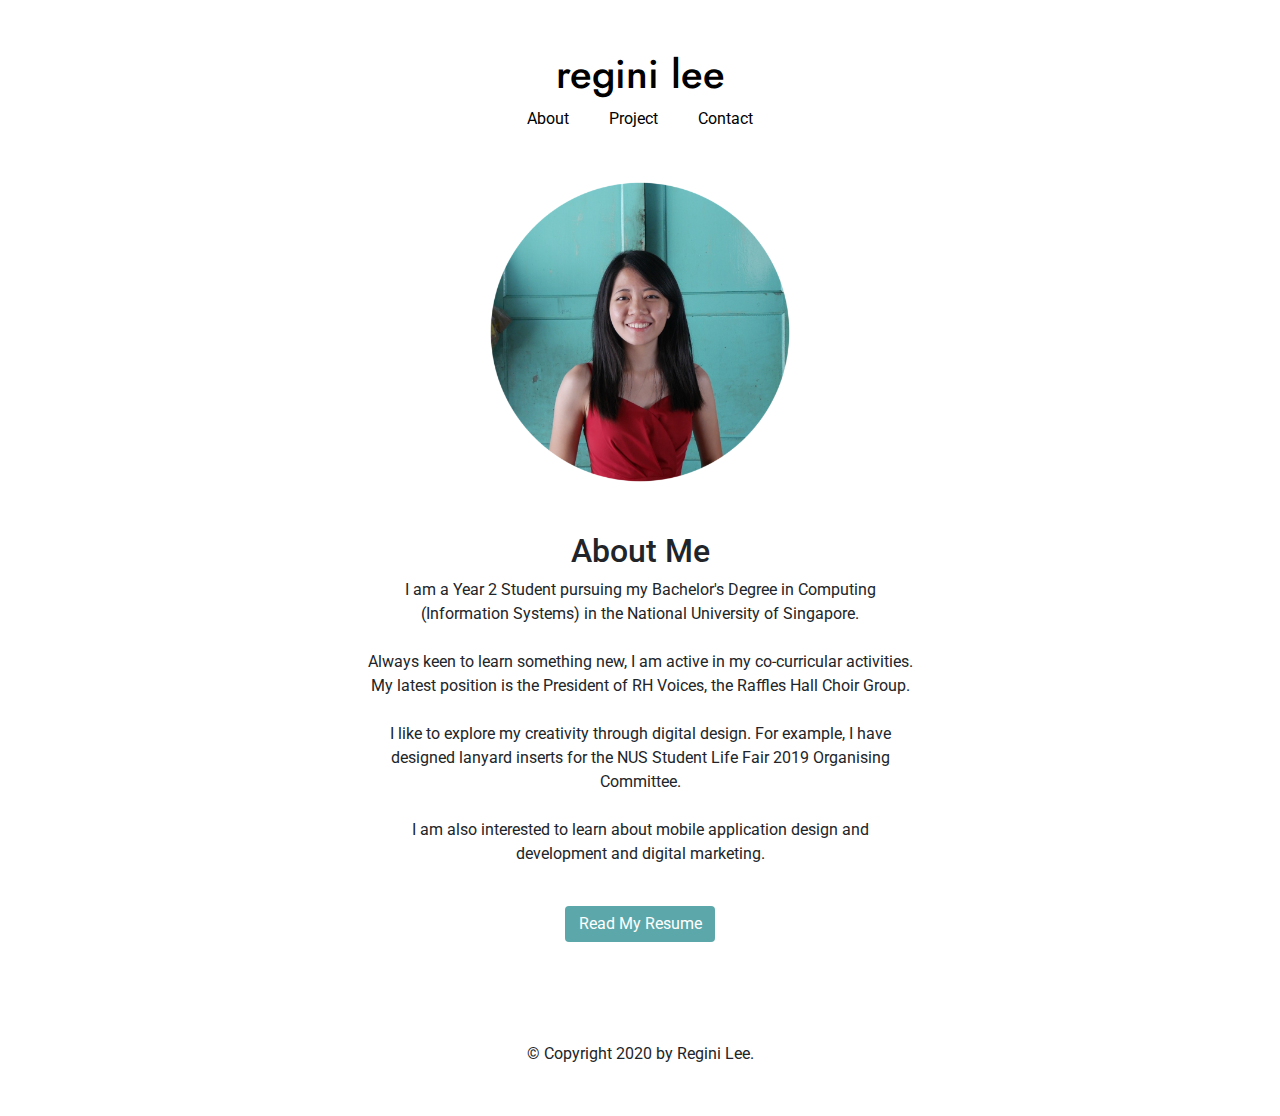
==== about.html @ c0627a26 "Updated About Me" ====
<!DOCTYPE html>
<html lang = "en">
    <head>
        <title>Regini Lee | About</title>
        <link rel="stylesheet" href="https://stackpath.bootstrapcdn.com/bootstrap/4.4.1/css/bootstrap.min.css" integrity="sha384-Vkoo8x4CGsO3+Hhxv8T/Q5PaXtkKtu6ug5TOeNV6gBiFeWPGFN9MuhOf23Q9Ifjh" crossorigin="anonymous">
        <link rel="stylesheet" href="style.css">
        <meta name="viewport" content="width=device-width, initial-scale=1.0">
        <!-- <link rel="shortcut icon" type="image/x-icon" href="Fox.ico"> -->
    </head>
    <body>
        <h1><a style="text-decoration: none; color: black;" href ="index.html">regini lee</a></h1>
        <table id = "content">
            <tr>
                <td><a id="link" href = "about.html">About</a></td>
                <td><a id="link" href="index.html">Project</a></td>
                <td><a id="link" href="contact.html">Contact</a></td>
            </tr>
        </table>
        <div id = "profile">
            <img src="Regini.png" alt="Regini" id="image">
            <h2 id ="heading">About Me</h2>
            <p id="bio">I am a Year 2 Student pursuing my Bachelor's Degree in Computing (Information Systems) in the National University of Singapore.<br><br>
                ​Always keen to learn something new, I am active in my co-curricular activities. My latest position is the President of RH Voices, the Raffles Hall Choir Group.<br><br>
                I like to explore my creativity through digital design. For example, I have designed lanyard inserts for the NUS Student Life Fair 2019 Organising Committee.<br><br>
                I am also interested to learn about mobile application design and development and digital marketing.<br><br></p>
                <a class="btn btn-primary" href="Resume.pdf" role="button" id="resume" target="_blank">Read My Resume</a>
        </div>
        <div id="copyright">
            &copy; Copyright 2020 by Regini Lee.
        </div>
    </body>
</html>
---- style.css ----
@import url("https://fonts.googleapis.com/css2?family=Jost&display=swap");
@import url("https://fonts.googleapis.com/css2?family=Roboto&display=swap");
.container, #resume, #bio, #image {
  display: block;
  margin-left: auto;
  margin-right: auto;
}

/* Website Title: Regini Lee */
h1 {
  font-family: "Jost", sans-serif;
  text-align: center;
  padding-top: 50px;
}

/* Page Heading */
h2#heading {
  font-family: "Roboto", sans-serif;
  text-align: center;
}

/* Website Content */
table#content {
  width: 70px;
  margin-left: auto;
  margin-right: auto;
}

/* Image in About and Contact Page */
#image {
  width: 300px;
  padding-top: 50px;
  padding-bottom: 50px;
}

/* Bio in About Page */
#bio {
  width: 550px;
  text-align: center;
}

/* Navigation Bar Table */
td {
  text-align: center;
  padding-left: 20px;
  padding-right: 20px;
}

/* Link Appearance */
#link {
  color: black;
}

#link:hover {
  color: #5ca7aa;
  text-decoration: none;
}

/* Resume in About Page */
#resume {
  width: 150px;
  background-color: #5ca7aa;
  border: #5ca7aa;
}

/* Copyright Footer */
#copyright {
  padding-top: 100px;
  text-align: center;
  padding-bottom: 50px;
}

/* Container in Project Page */
.container {
  display: flex;
  flex-wrap: wrap;
  padding-top: 50px;
  width: 1050px;
  text-align: center;
}

/* Column in Project Page */
.col {
  padding: 20px;
}

/*# sourceMappingURL=style.css.map */
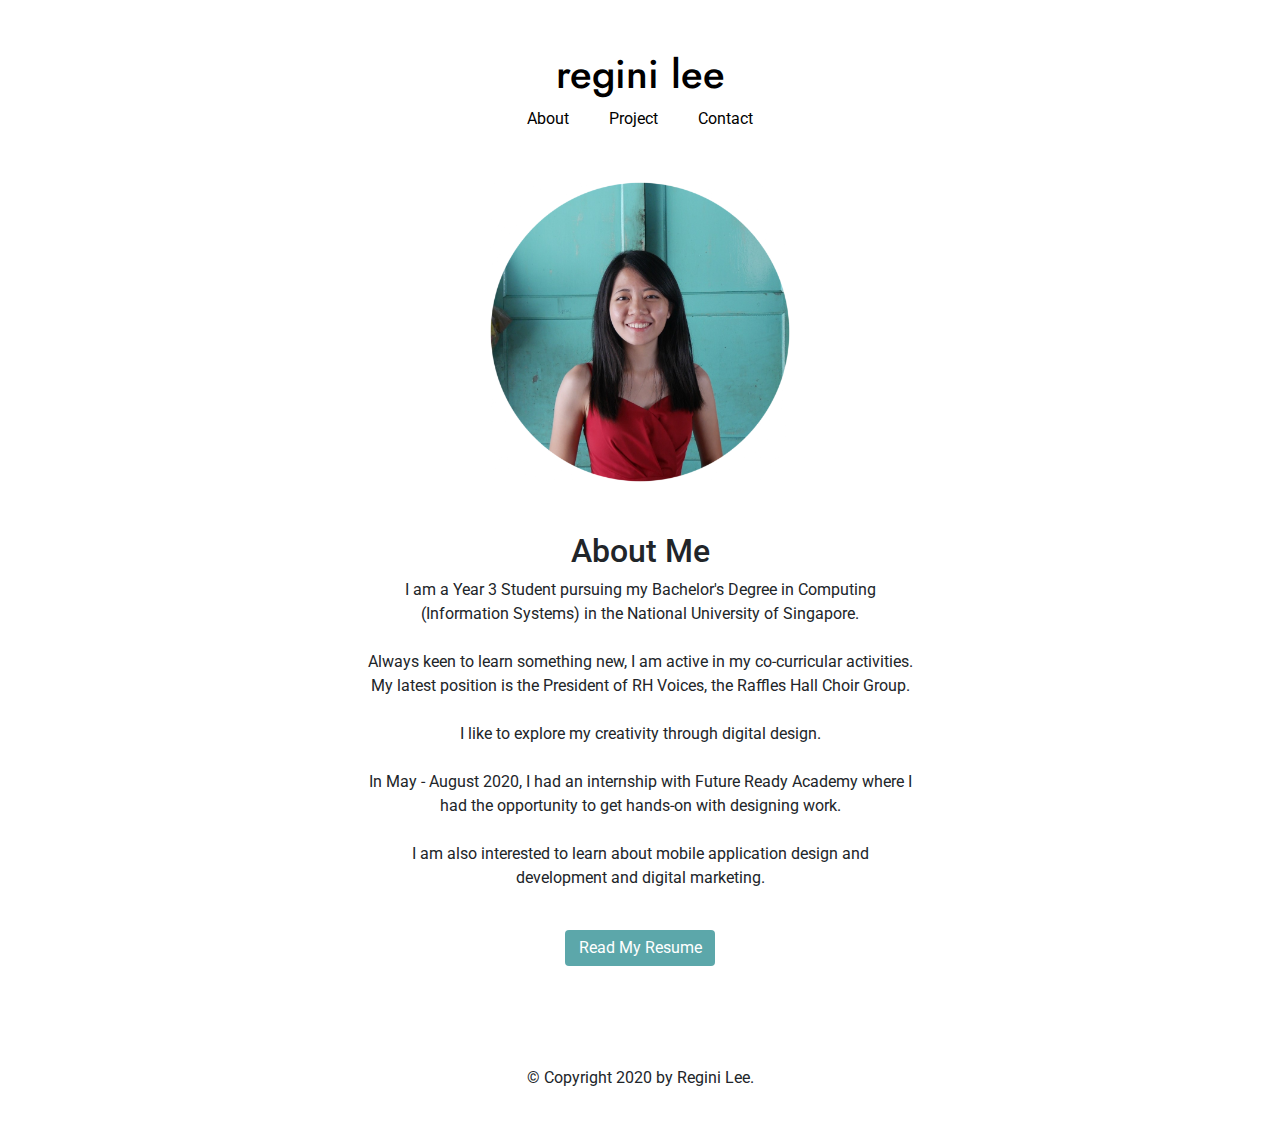
==== commit 8cc266f7: "Updated About Me" ====
--- a/about.html
+++ b/about.html
@@ -19,10 +19,12 @@
         <div id = "profile">
             <img src="Regini.png" alt="Regini" id="image">
             <h2 id ="heading">About Me</h2>
-            <p id="bio">I am a Year 2 Student pursuing my Bachelor's Degree in Computing (Information Systems) in the National University of Singapore.<br><br>
+            <p id="bio">I am a Year 3 Student pursuing my Bachelor's Degree in Computing (Information Systems) in the National University of Singapore.<br><br>
                 ​Always keen to learn something new, I am active in my co-curricular activities. My latest position is the President of RH Voices, the Raffles Hall Choir Group.<br><br>
-                I like to explore my creativity through digital design. For example, I have designed lanyard inserts for the NUS Student Life Fair 2019 Organising Committee.<br><br>
+                I like to explore my creativity through digital design.<br><br> 
+                In May - August 2020, I had an internship with Future Ready Academy where I had the opportunity to get hands-on with designing work.<br><br>
                 I am also interested to learn about mobile application design and development and digital marketing.<br><br></p>
+                
                 <a class="btn btn-primary" href="Resume.pdf" role="button" id="resume" target="_blank">Read My Resume</a>
         </div>
         <div id="copyright">
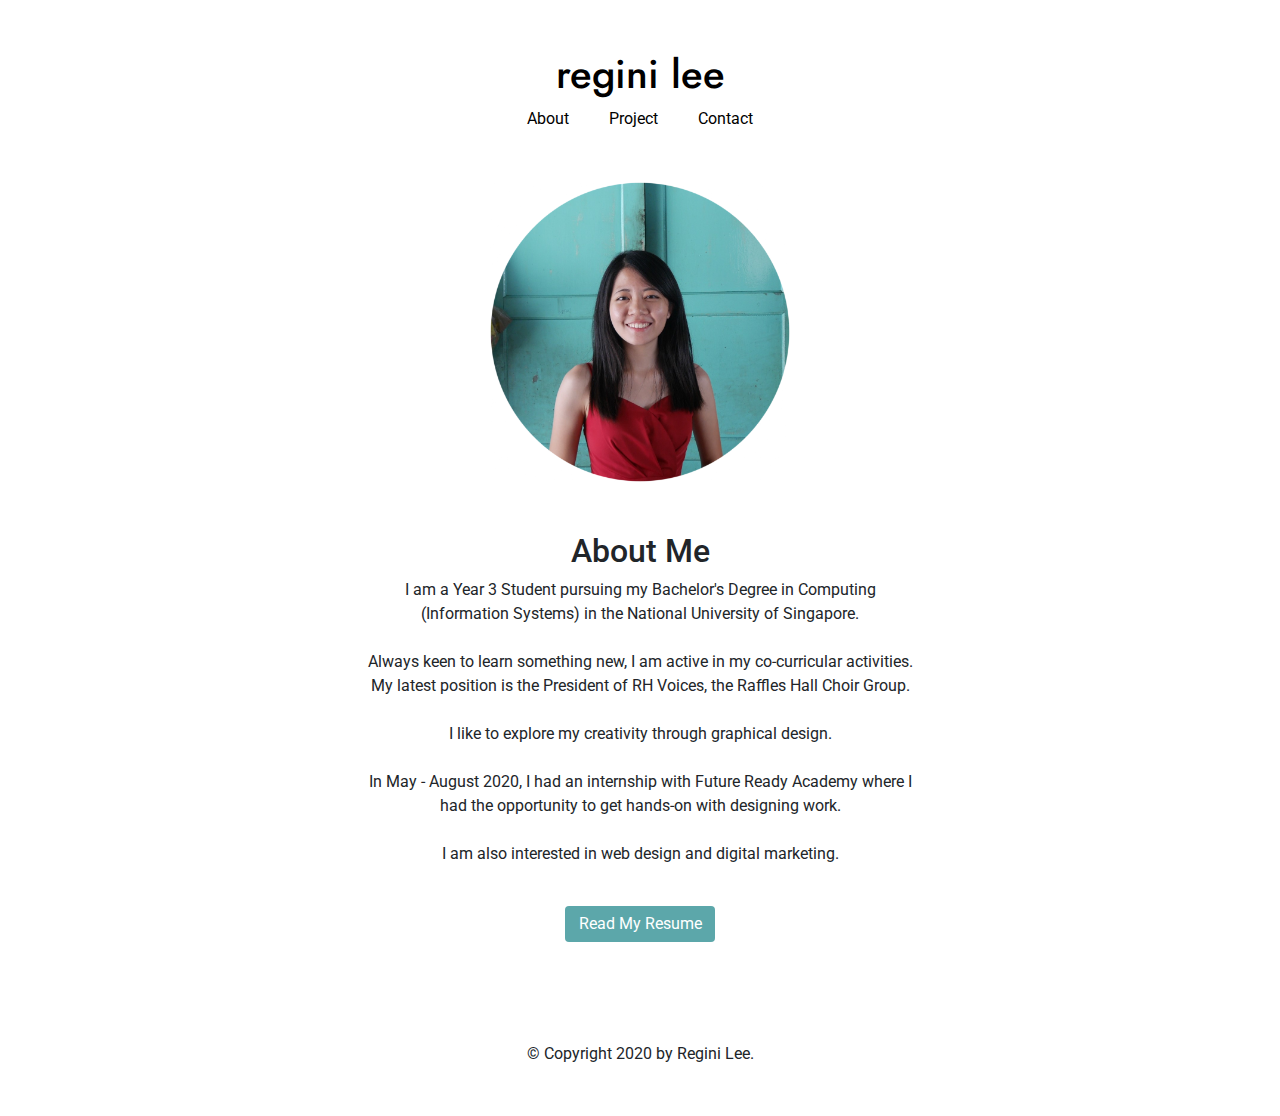
==== commit 03d08c96: "Modified About" ====
--- a/about.html
+++ b/about.html
@@ -21,11 +21,11 @@
             <h2 id ="heading">About Me</h2>
             <p id="bio">I am a Year 3 Student pursuing my Bachelor's Degree in Computing (Information Systems) in the National University of Singapore.<br><br>
                 ​Always keen to learn something new, I am active in my co-curricular activities. My latest position is the President of RH Voices, the Raffles Hall Choir Group.<br><br>
-                I like to explore my creativity through digital design.<br><br> 
+                I like to explore my creativity through graphical design.<br><br> 
                 In May - August 2020, I had an internship with Future Ready Academy where I had the opportunity to get hands-on with designing work.<br><br>
-                I am also interested to learn about mobile application design and development and digital marketing.<br><br></p>
+                I am also interested in web design and digital marketing.<br><br></p>
                 
-                <a class="btn btn-primary" href="Resume.pdf" role="button" id="resume" target="_blank">Read My Resume</a>
+                <a class="btn btn-primary" href="Updated_Resume.pdf" role="button" id="resume" target="_blank">Read My Resume</a>
         </div>
         <div id="copyright">
             &copy; Copyright 2020 by Regini Lee.
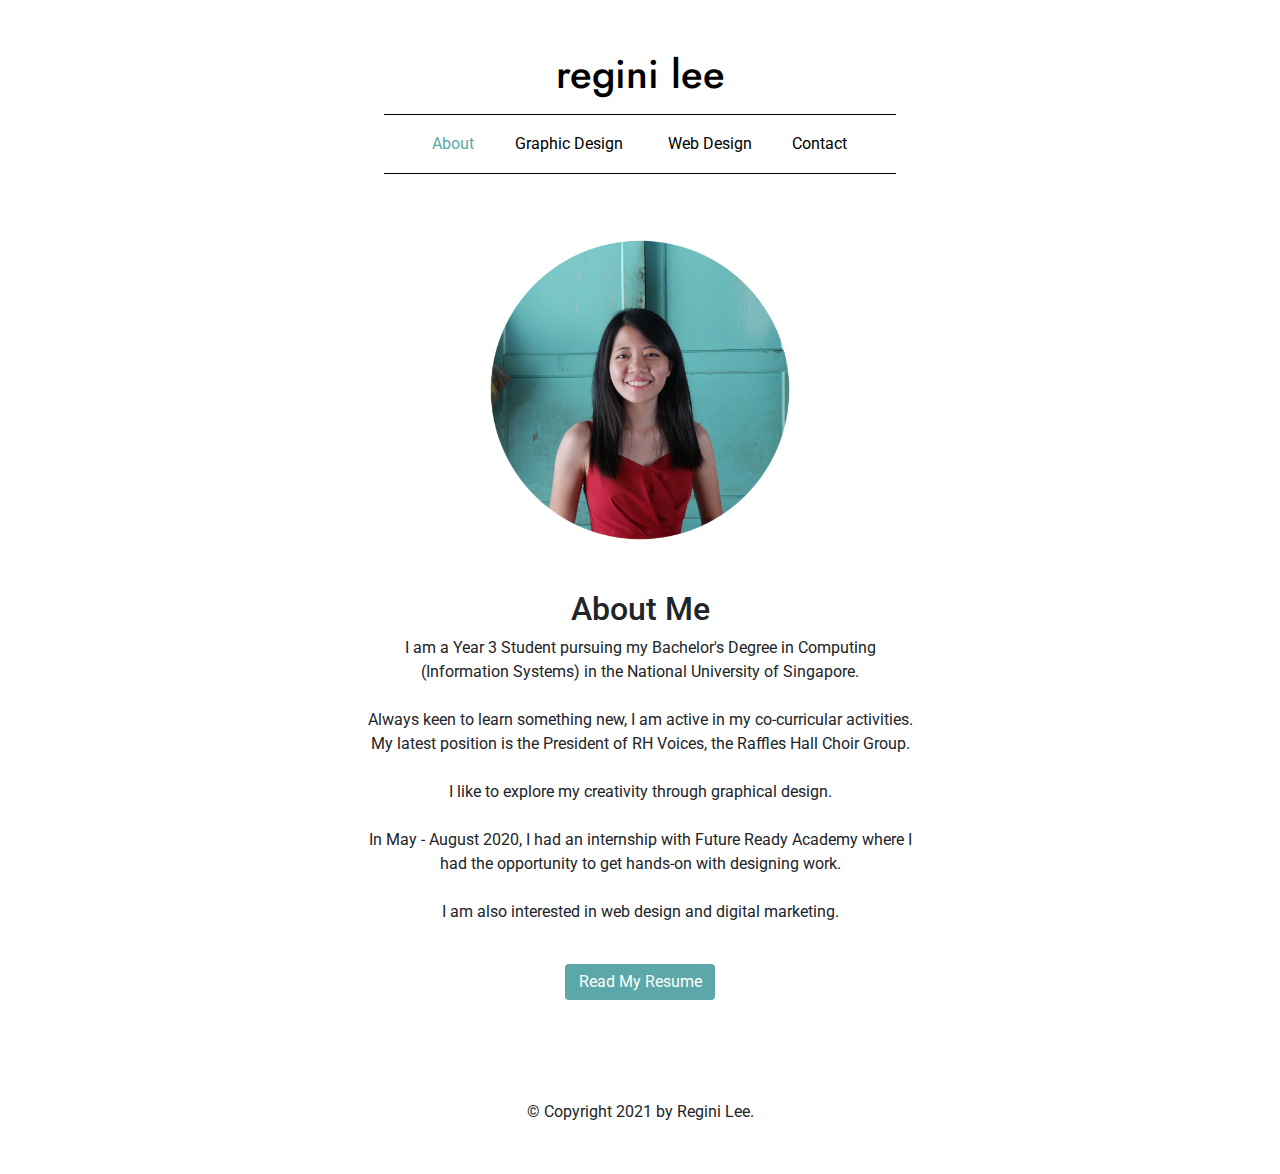
==== commit fc5888b9: "Added Website.html, Modified Nav Bar" ====
--- a/about.html
+++ b/about.html
@@ -9,13 +9,18 @@
     </head>
     <body>
         <h1><a style="text-decoration: none; color: black;" href ="index.html">regini lee</a></h1>
+        
+        <hr size="6" width="40%" align="center" color="black">
         <table id = "content">
             <tr>
-                <td><a id="link" href = "about.html">About</a></td>
-                <td><a id="link" href="index.html">Project</a></td>
+                <td><a id="link" href = "about.html" style="color: #5ca7aa">About</a></td>
+                <td><a id="link" href="index.html">Graphic Design</a></td>
+                <td><a id="link" href="website.html">Web Design</a></td>
                 <td><a id="link" href="contact.html">Contact</a></td>
             </tr>
         </table>
+        <hr size="6" width="40%" align="center" color="black">
+
         <div id = "profile">
             <img src="Regini.png" alt="Regini" id="image">
             <h2 id ="heading">About Me</h2>
@@ -25,10 +30,10 @@
                 In May - August 2020, I had an internship with Future Ready Academy where I had the opportunity to get hands-on with designing work.<br><br>
                 I am also interested in web design and digital marketing.<br><br></p>
                 
-                <a class="btn btn-primary" href="Updated_Resume.pdf" role="button" id="resume" target="_blank">Read My Resume</a>
+                <a class="btn btn-primary" href="Resume_09012021.pdf" role="button" id="resume" target="_blank">Read My Resume</a>
         </div>
         <div id="copyright">
-            &copy; Copyright 2020 by Regini Lee.
+            &copy; Copyright 2021 by Regini Lee.
         </div>
     </body>
 </html>--- a/style.css
+++ b/style.css
@@ -21,7 +21,7 @@
 
 /* Website Content */
 table#content {
-  width: 70px;
+  width: 450px;
   margin-left: auto;
   margin-right: auto;
 }
@@ -42,8 +42,8 @@
 /* Navigation Bar Table */
 td {
   text-align: center;
-  padding-left: 20px;
-  padding-right: 20px;
+  padding-left: 10px;
+  padding-right: 10px;
 }
 
 /* Link Appearance */
@@ -63,6 +63,15 @@
   border: #5ca7aa;
 }
 
+#jncapital_website {
+  width: 300px;
+  background-color: #5ca7aa;
+  border: #5ca7aa;
+  display: block;
+  margin-left: auto;
+  margin-right: auto;
+}
+
 /* Copyright Footer */
 #copyright {
   padding-top: 100px;
@@ -79,6 +88,14 @@
   text-align: center;
 }
 
+.website {
+  display: flex;
+  flex-wrap: wrap;
+  padding-top: 50px;
+  width: 1050px;
+  text-align: center;
+}
+
 /* Column in Project Page */
 .col {
   padding: 20px;
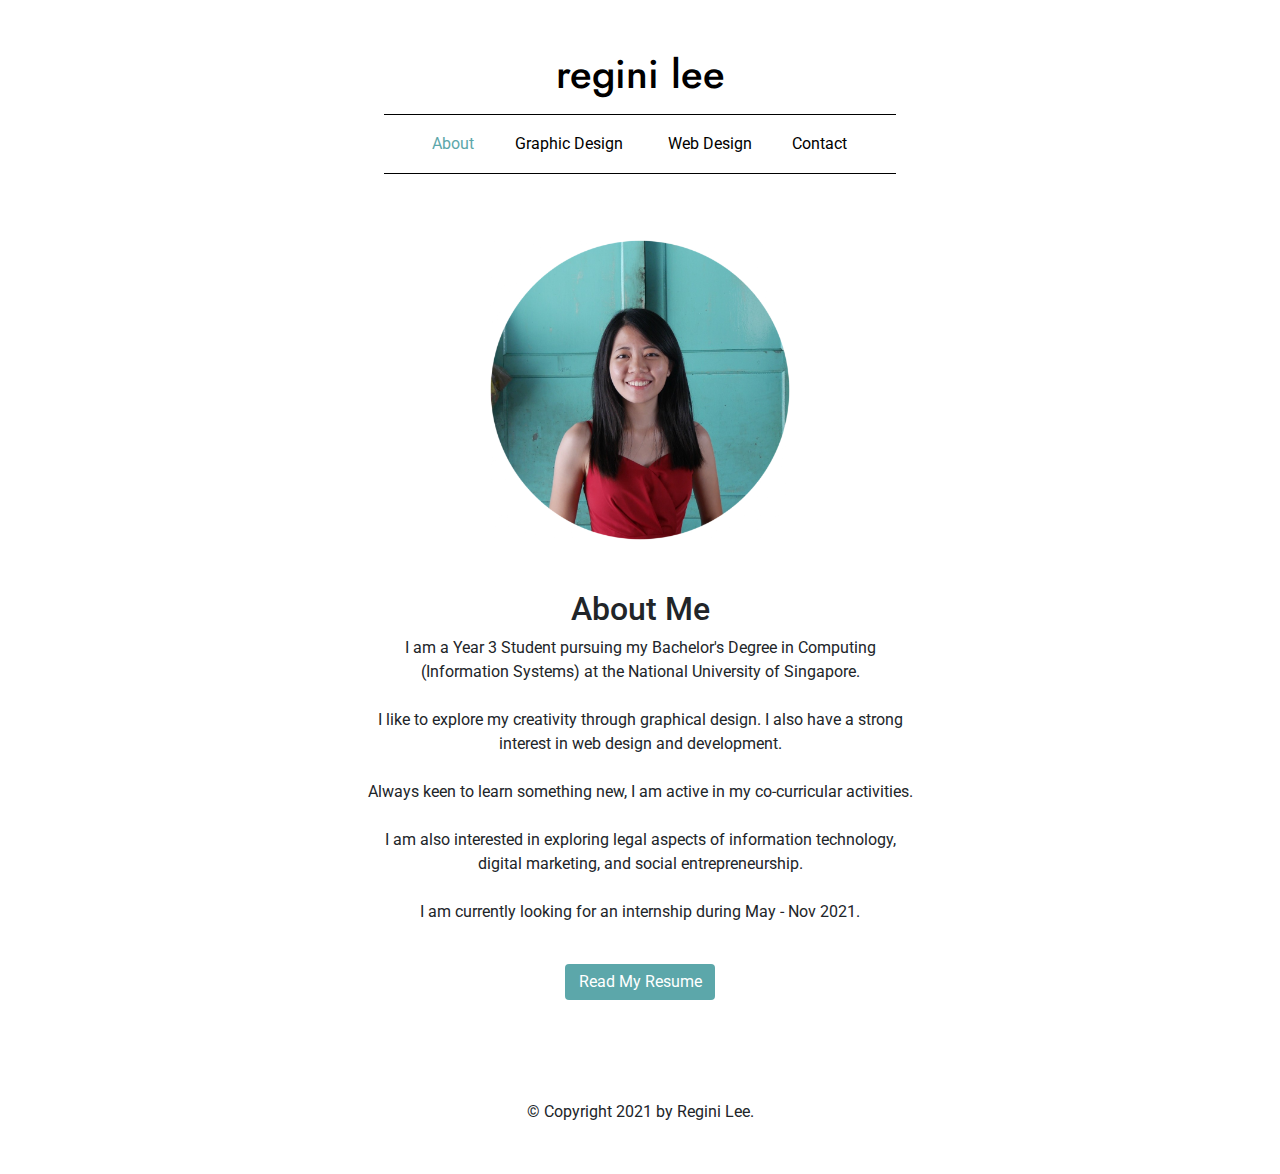
==== commit 31381fb5: "Updated About" ====
--- a/about.html
+++ b/about.html
@@ -24,13 +24,13 @@
         <div id = "profile">
             <img src="Regini.png" alt="Regini" id="image">
             <h2 id ="heading">About Me</h2>
-            <p id="bio">I am a Year 3 Student pursuing my Bachelor's Degree in Computing (Information Systems) in the National University of Singapore.<br><br>
-                ​Always keen to learn something new, I am active in my co-curricular activities. My latest position is the President of RH Voices, the Raffles Hall Choir Group.<br><br>
-                I like to explore my creativity through graphical design.<br><br> 
-                In May - August 2020, I had an internship with Future Ready Academy where I had the opportunity to get hands-on with designing work.<br><br>
-                I am also interested in web design and digital marketing.<br><br></p>
+            <p id="bio">I am a Year 3 Student pursuing my Bachelor's Degree in Computing (Information Systems) at the National University of Singapore.<br><br>
+                I like to explore my creativity through graphical design. I also have a strong interest in web design and development.<br><br>
+                Always keen to learn something new, I am active in my co-curricular activities.<br><br>
+                I am also interested in exploring legal aspects of information technology, digital marketing, and social entrepreneurship.<br><br>
+                I am currently looking for an internship during May - Nov 2021.<br><br></p>
                 
-                <a class="btn btn-primary" href="Resume_09012021.pdf" role="button" id="resume" target="_blank">Read My Resume</a>
+                <a class="btn btn-primary" href="Resume_22022021.pdf" role="button" id="resume" target="_blank">Read My Resume</a>
         </div>
         <div id="copyright">
             &copy; Copyright 2021 by Regini Lee.
